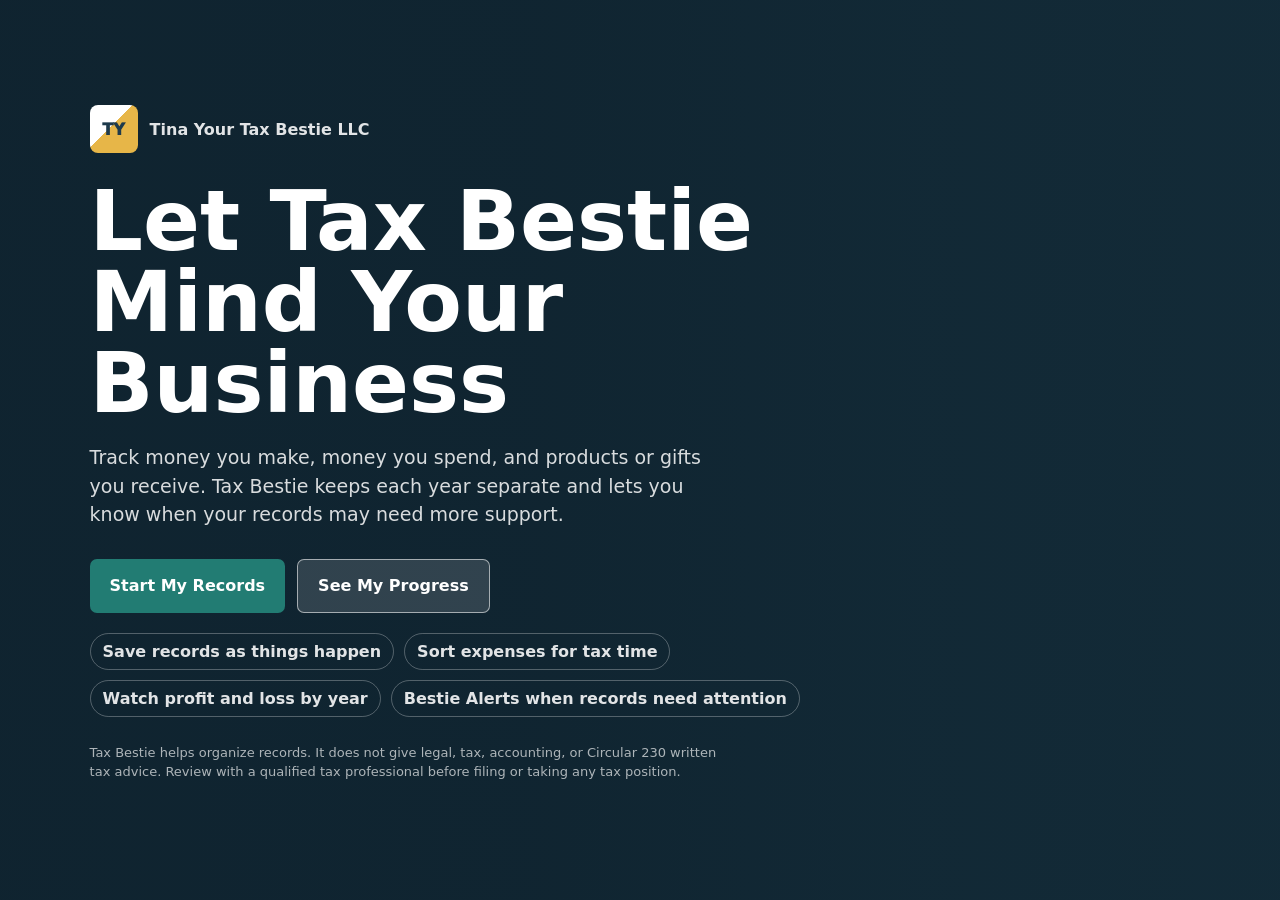
==== public/index.html @ 68f838fa "Clarify current saved profit loss" ====
<!doctype html>
<html lang="en">
<head>
  <meta charset="utf-8">
  <meta name="viewport" content="width=device-width, initial-scale=1">
  <meta name="theme-color" content="#227c73">
  <meta name="apple-mobile-web-app-capable" content="yes">
  <meta name="apple-mobile-web-app-title" content="TYTB Records">
  <title>Tina Your Tax Bestie Profit Motive MVP</title>
  <link rel="manifest" href="manifest.json">
  <link rel="icon" href="icon.svg" type="image/svg+xml">
  <link rel="apple-touch-icon" href="icon.svg">
  <link rel="stylesheet" href="styles.css?v=73">
</head>
<body class="landing-active" data-view="dashboard">
  <section class="landing" id="landingPage" aria-label="Tax Bestie landing page">
    <div class="landing-bg" aria-hidden="true"></div>
    <div class="landing-content">
      <div class="landing-brand">
        <div class="logo" aria-hidden="true">TY</div>
        <span>Tina Your Tax Bestie LLC</span>
      </div>
      <h1>Let Tax Bestie Mind Your Business</h1>
      <p>Track money you make, money you spend, and products or gifts you receive. Tax Bestie keeps each year separate and lets you know when your records may need more support.</p>
      <div class="landing-actions">
        <button class="primary" id="enterApp" type="button">Start My Records</button>
        <button class="secondary-light" id="previewApp" type="button">See My Progress</button>
      </div>
      <div class="landing-points">
        <span>Save records as things happen</span>
        <span>Sort expenses for tax time</span>
        <span>Watch profit and loss by year</span>
        <span>Bestie Alerts when records need attention</span>
      </div>
      <p class="landing-disclaimer">Tax Bestie helps organize records. It does not give legal, tax, accounting, or Circular 230 written tax advice. Review with a qualified tax professional before filing or taking any tax position.</p>
    </div>
  </section>
  <div class="app">
    <aside>
      <div class="brand">
        <div class="logo" aria-hidden="true">TY</div>
        <div>
          <h1 id="brandName">Tina Your Tax Bestie LLC</h1>
          <p>Business records and profit tracker</p>
        </div>
      </div>
      <nav>
        <button class="nav active" data-view="dashboard">Home</button>
        <button class="nav" data-view="capture">Add Record</button>
        <button class="nav" data-view="records">Progress</button>
        <button class="nav" data-view="factors">Bestie Alert</button>
        <button class="nav" data-view="imports">More</button>
      </nav>
      <div class="notice" id="sideDisclaimer"></div>
    </aside>

    <main>
      <header>
        <div>
          <h2 id="viewTitle">Home</h2>
          <p id="viewSub">Pick your business and year. Then add what came in, what went out, or what you received.</p>
        </div>
        <div class="actions">
          <label class="compact">Business<select id="businessFilter"></select></label>
          <label class="compact">Tax Year <button class="info" data-tip="A tax year usually means January 1 through December 31.">i</button><select id="taxYear"></select></label>
          <button class="primary" id="addRecordBtn" title="Add income, expense, or product/gift for the selected business and tax year.">Add Record</button>
          <button class="ghost" id="clearEntryTopBtn" type="button" title="Clear the entry you are working on. Saved records stay in place.">Reset Entry</button>
          <button class="ghost danger" id="resetAllDataTopBtn" type="button">Reset All Data</button>
          <a class="button ghost" id="exportSelectedYear" href="api/export.csv">Export Year CSV</a>
        </div>
      </header>

      <section class="view active" id="dashboard">
        <div class="grid">
          <article class="panel span-12 dashboard-intro">
            <div class="section-title">
              <h3>Start Here</h3>
              <p class="muted">Pick your business and tax year. Then add money made, money spent, or products/gifts received. Tax Bestie sorts the record and watches when the file may need stronger support.</p>
            </div>
            <div class="dashboard-steps">
              <div><strong>1</strong><span>Choose the business and year.</span></div>
              <div><strong>2</strong><span>Tap Add or open Add Record.</span></div>
              <div><strong>3</strong><span>Review money made, money spent, and profit or loss.</span></div>
            </div>
          </article>
          <article class="panel span-12 install-panel">
            <div class="section-title">
              <h3>Use On Your Phone</h3>
              <p class="muted">This is ready to install after hosting. Open the secure web link on your phone, then choose Add to Home Screen. The local preview works on this computer only.</p>
            </div>
          </article>
          <article class="metric"><span>Money made</span><strong id="incomeTotal">$0</strong></article>
          <article class="metric warn"><span>Money spent</span><strong id="expenseTotal">$0</strong></article>
          <article class="metric gold"><span>Profit / loss</span><strong id="netTotal">$0</strong></article>
          <article class="metric blue"><span>5-year lookback</span><strong id="profitYears">0 losses</strong></article>
          <article class="panel span-8">
            <div class="section-title">
              <h3>Business Progress <button class="info" data-tip="Money made minus money spent by year. This is an educational recordkeeping signal only. Consult a qualified tax professional.">i</button></h3>
            </div>
            <div id="profitAlert"></div>
            <div class="chart" id="yearChart"></div>
            <div class="table-wrap" id="profitLossTable"></div>
          </article>
          <article class="panel span-4">
            <div class="section-title">
              <h3>Record Strength <button class="info" data-tip="Shows whether records have dates, amounts, receipts, notes, and support. It does not decide tax treatment.">i</button></h3>
            </div>
            <div class="gauge"><div id="scoreBar"></div></div>
            <div class="score" id="score">0%</div>
            <p class="muted" id="scoreText">Add records and supporting details.</p>
          </article>
        </div>
      </section>

      <section class="view" id="businesses">
        <div class="grid">
          <article class="panel span-5">
            <div class="section-title">
              <h3 id="businessFormTitle">Add Business / Activity</h3>
              <p class="muted">Keep each business activity separate for cleaner records and Section 183 analysis.</p>
            </div>
            <form id="businessForm" class="form-grid">
              <input type="hidden" id="businessId">
              <label class="span-6">Business / Activity Name<input id="businessName" list="businessSuggestions" required placeholder="Type your business or activity"></label>
              <label class="span-6">Business Type<input id="businessType" required placeholder="Example: creator, rideshare, delivery, professional service"></label>
              <label class="span-12">Description<textarea id="businessDescription" placeholder="What this business/activity does and how it earns income"></textarea></label>
              <label class="span-12 compact"><input type="checkbox" id="businessActive" checked> Active</label>
              <div class="span-12 actions">
                <button class="primary" type="submit">Save Business</button>
                <button type="button" class="ghost" id="newBusiness">New Business</button>
              </div>
            </form>
          </article>
          <article class="panel span-7">
            <div class="section-title"><h3>Business Activities</h3></div>
            <div class="table-wrap" id="businessTable"></div>
          </article>
          <article class="panel span-12">
            <div class="section-title"><h3>Shared Expense Example</h3></div>
            <p class="muted">If a computer, camera, microphone, or software subscription is used by more than one activity, enter one record per business with the allocation percentage and evidence note. Example: a $2,000 computer used 60% for YouTube and 40% for Tina's Tax Resolution would be recorded as two allocated records. Large equipment should be flagged for tax professional review.</p>
          </article>
        </div>
      </section>

      <section class="view" id="capture">
        <div class="grid">
          <article class="panel span-12 capture-setup">
            <div class="section-title">
              <h3>Selected Record File</h3>
              <p class="muted">Use the business and tax year selected at the top. A tax year means January 1 through December 31.</p>
            </div>
            <div id="taxYearRangeHelp" class="tax-year-range">Choose a tax year to see the January 1 through December 31 record period.</div>
          </article>
          <article class="panel span-12 record-wizard-panel">
            <div class="section-title">
              <h3>Guided Record Entry</h3>
              <p class="muted">Answer one question at a time. Tax Bestie organizes the record and suggests a Schedule C organizer line when needed.</p>
            </div>
            <div class="wizard-progress">
              <div class="progress-meta"><span id="recordWizardStep">Step 1</span><span id="recordWizardPercent">0% complete</span></div>
              <div class="progress-track"><div class="progress-fill" id="recordWizardFill"></div></div>
              <div class="progress-steps" id="recordWizardProgressSteps" aria-label="Tax Bestie entry progress"></div>
            </div>
            <div class="record-type-tabs" id="recordTypeTabs" aria-label="Choose record type">
              <button type="button" data-wizard-start-type="cash_income" title="Money made from business activities, including payments, payouts, cash, checks, platform income, and brand deals.">Business Income</button>
              <button type="button" data-wizard-start-type="cash_expense" title="Money spent to run or operate the business or provide products/services. Tax Bestie suggests a Schedule C organizer line.">Business Expense</button>
              <button type="button" data-wizard-start-type="noncash_income" title="Non-cash item received in exchange for a service, review, promotion, post, or brand deal.">Product / Gift</button>
            </div>
            <div class="wizard-card" id="recordWizardCard"></div>
            <div class="actions form-actions wizard-actions">
              <button class="ghost" id="recordWizardBack" type="button">Back</button>
              <button class="primary" id="recordWizardNext" type="button">Next</button>
              <button class="primary field-hidden" id="recordWizardSave" type="button">Save Record</button>
              <button class="ghost" id="recordWizardReset" type="button" title="Clear this entry and start again. Saved records stay in place.">Reset Entry</button>
            </div>
            <div class="wizard-live-preview" id="wizardLivePreview"></div>
            <div class="post-save-panel field-hidden" id="wizardPostSavePanel">
              <strong>Saved.</strong>
              <span id="wizardPostSaveText">Add another item for this business and tax year, or review the year.</span>
              <div class="actions">
                <button class="primary" type="button" data-post-add-type="cash_income">Add Income</button>
                <button class="primary" type="button" data-post-add-type="cash_expense">Add Expense</button>
                <button class="ghost" type="button" data-post-add-type="noncash_income">Add Product / Gift</button>
                <button class="ghost" type="button" data-new-record-different-year>New Record / Different Year</button>
                <button class="ghost" type="button" id="wizardCompleteYearReview">Review This Year</button>
              </div>
            </div>
          </article>
          <article class="panel span-12 simple-entry field-hidden" aria-hidden="true">
            <div class="section-title">
              <h3>Step 2: Add What Happened</h3>
              <p class="muted">Save money made, money spent, or a product/gift/barter item. Tax Bestie asks a quick follow-up only when the record needs it.</p>
            </div>
            <form id="simpleEntryForm" class="simple-form">
              <div class="span-12 entry-choice" aria-label="Choose entry type">
                <button class="entry-card income" type="button" data-simple-preset="cash_income">
                  <span>Money In</span>
                  <strong>Money I made</strong>
                  <small>Cash, check, platform payout, brand deal, crypto, product/gift/barter</small>
                </button>
                <button class="entry-card expense active" type="button" data-simple-preset="cash_expense">
                  <span>Money Out</span>
                  <strong>Money I spent</strong>
                  <small>Studio time, computer, mic, software, ads, contractor</small>
                </button>
                <button class="entry-card gift" type="button" data-simple-preset="noncash_income">
                  <span>Product / Gift</span>
                  <strong>Something I received</strong>
                  <small>Product, trip, service, or item received for content or work</small>
                </button>
              </div>
              <label class="simple-type-field">Entry type
                <select id="simpleType" onchange="updateSimpleMappingPreview()">
                  <option value="cash_expense">Expense I paid - money went out</option>
                  <option value="cash_income">Income / payout I received - money came in</option>
                  <option value="noncash_income">Gift / Barter / Product received for services</option>
                </select>
              </label>
              <label class="span-6">Business / Activity
                <input id="simpleBusinessSearch" list="businessSuggestions" placeholder="Type your business/activity or start with ube, inst, tru, tax">
                <datalist id="businessSuggestions"></datalist>
                <select id="simpleBusiness"></select>
                <span class="helper" id="businessSuggestHint">Choose or create the activity this record belongs to.</span>
              </label>
              <label>Date<input id="simpleDate" type="date" required></label>
              <label><span id="simpleAmountLabel">Amount paid</span><input id="simpleAmount" type="text" inputmode="decimal" autocomplete="off" placeholder="0.00" required></label>
              <label><span id="simplePaymentLabel">Payment type</span>
                <select id="simplePaymentType"></select>
              </label>
              <label class="span-6 field-hidden" id="cryptoBusinessField"><span>Was this crypto received for this business?</span>
                <select id="cryptoBusinessStatus">
                  <option value="">Select one</option>
                  <option value="yes">Yes - business payment for services/content/sponsorship/tip</option>
                  <option value="no">No - personal or investment crypto</option>
                  <option value="unsure">Not sure - ask a qualified tax professional</option>
                </select>
                <span class="helper">Only business crypto payments are included in this app's profit/loss. Personal or investment crypto is not saved here.</span>
              </label>
              <label class="span-6" id="simpleWhatField"><span id="simpleWhatLabel">What was it?</span> <input id="simpleWhat" oninput="updateSimpleMappingPreview()" onkeyup="updateSimpleMappingPreview()" placeholder="Studio time, computer, mic, software, ads, contractor"><span class="helper mapping-preview empty" id="simpleSchedulePreview">Optional: type the expense you paid to see the Schedule C mapping.</span></label>
              <label class="span-6" id="simpleWhoField"><span id="simpleWhoLabel">Payer</span><input id="simpleWho" placeholder="Optional"></label>
              <label class="span-6 gift-review-field field-hidden" id="giftReviewField"><span id="giftReviewLabel">Gift / product review</span>
                <select id="giftExchangeStatus" onchange="updateSimpleMappingPreview()"></select>
                <span class="helper" id="giftReviewHint">The app will ask only when a gift, barter, product, giveaway, or promo item is relevant.</span>
              </label>
              <div class="span-12 bestie-quick-check field-hidden" id="bestieQuickCheck"></div>
              <div class="span-12 fmv-help field-hidden" id="fmvHelp">
                <strong>FMV evidence helper:</strong> For products, trips, barter, prizes, crypto, or brand items, save how you found the dollar value at the time received or paid. Useful proof can include a retail page screenshot, comparable sale, invoice, contract, exchange price, or qualified appraisal. IRS references: <a href="https://www.irs.gov/publications/p561" target="_blank" rel="noreferrer">Pub. 561 FMV principles</a> and <a href="https://www.irs.gov/publications/p525#en_US_2025_publink1000229556" target="_blank" rel="noreferrer">Pub. 525 barter income</a>. Educational only; confer with a qualified tax professional.
              </div>
              <label class="span-6" id="simplePurposeField"><span id="simplePurposeLabel">Short note</span><textarea id="simplePurpose" oninput="updateSimpleMappingPreview()" onkeyup="updateSimpleMappingPreview()" placeholder="Optional note"></textarea></label>
              <label class="span-6" id="simpleProofField">Receipt / Screenshot / Proof<input id="simpleEvidenceFile" type="file" accept="image/*,.pdf" capture="environment"><span class="helper" id="simpleEvidenceHint">Optional proof.</span></label>
              <div class="span-12 actions form-actions">
                <button class="primary" type="submit">Save Simple Entry</button>
                <button type="button" class="ghost" id="clearSimpleForm">Clear This Entry</button>
                <button type="button" class="ghost" id="openAdvancedForm">Add Tax-Pro Details</button>
              </div>
            </form>
            <div class="post-save-panel field-hidden" id="postSavePanel">
              <strong>Saved.</strong>
              <span id="postSaveText">Add another item for this business and tax year, or review progress.</span>
              <div class="actions">
                <button class="primary" type="button" id="addMoreEntry">Add More</button>
                <button class="ghost" type="button" data-new-record-different-year>New Record / Different Year</button>
                <button class="ghost" type="button" id="completeYearReview">Review Progress</button>
              </div>
            </div>
          </article>
          <article class="panel span-12 advanced-record-panel field-hidden" aria-hidden="true">
            <div class="section-title">
              <h3 id="formTitle">Advanced Record</h3>
              <p class="muted">Use this only when you need Schedule C, crypto, allocation, FMV, or detailed evidence fields.</p>
            </div>
            <div class="alert">
              <strong>Substantiation reminder:</strong> For travel, meals, gifts, listed property, vehicles, computers, cameras, phones, and mixed-use equipment, preserve the amount, date/time/place, business purpose, and business relationship or recipient. Evidence can include receipts, mileage logs, calendars, contracts, screenshots, platform reports, and contemporaneous notes. Educational only; consult a qualified tax professional.
            </div>
            <form id="recordForm" class="form-grid advanced-hidden">
              <input type="hidden" id="recordId">
              <label>Business / Activity<select id="recordBusiness"></select></label>
              <label>Record Type<select id="recordType">
                <option value="cash_income">Income / payout I received - money came in</option>
                <option value="cash_expense">Expense I paid - money went out</option>
                <option value="noncash_income">Non-cash income / brand gift / barter for services</option>
                <option value="crypto_income">Crypto income</option>
                <option value="crypto_expense">Crypto expense</option>
              </select></label>
              <label>Tax Year<input id="recordTaxYear" type="number" min="2000" max="2100" required></label>
              <label>Date<input id="recordDate" type="date" required></label>
              <label>USD Amount / FMV <button class="info" data-tip="FMV means fair market value: the estimated dollar value at the time received. If a product, trip, crypto, or other item is received in exchange for content, promotion, services, reviews, or brand work, it may need to be tracked as income at FMV. Consult a qualified tax professional.">i</button><input id="recordAmount" type="text" inputmode="decimal" autocomplete="off" placeholder="0.00" required></label>
              <div class="field-block">
                <div class="field-label">Business Use % <button type="button" class="info" data-tip="Use this when an item is partly business and partly personal, or shared between activities. Example: a camera used 80% for content and 20% personal. Educational only; consult a qualified tax professional.">i</button></div>
                <div class="percent-control">
                  <input id="allocationPercent" type="number" inputmode="decimal" step="0.01" min="0" max="100" value="100" aria-label="Business use percentage">
                  <span>%</span>
                </div>
                <div class="percent-presets">
                  <button type="button" data-allocation="100">100%</button>
                  <button type="button" data-allocation="75">75%</button>
                  <button type="button" data-allocation="50">50%</button>
                  <button type="button" data-allocation="25">25%</button>
                </div>
                <span class="helper">Use 100% only when the item is only for this business. Use a lower percent for mixed-use items like a phone, computer, camera, car, internet, or home office.</span>
                <div class="mini-help">
                  <strong>Common percentage rules:</strong>
                  <span>Meals are often limited to 50%. Certain DOT/transportation worker meals may use 80%. Home office can use simplified square-foot method or actual expense method. Vehicle expenses may use standard mileage or actual expenses. Rates and limits can change by tax year. Educational only.</span>
                </div>
              </div>
              <label>Asset Review<select id="assetReview">
                <option value="not_needed">Not needed</option>
                <option value="review_needed">Tax pro review needed</option>
                <option value="equipment_asset">Equipment/asset review</option>
                <option value="possible_depreciation">Possible depreciation or Section 179 review</option>
              </select></label>
              <label>Category<input id="recordCategory" placeholder="Studio time, AdSense, brand gift"></label>
              <label>Schedule C Line<select id="scheduleLine"></select><span id="scheduleHint" class="helper"></span></label>
              <label><span id="counterpartyLabel">Payer / Payee / Provider</span><input id="counterparty" placeholder="YouTube, brand, client, Amazon, studio, exchange"></label>
              <label>Description<input id="description" placeholder="What happened?"></label>
              <label class="span-6">FMV Method<input id="fmvMethod" placeholder="Retail page screenshot, contract, invoice, exchange price"></label>
              <label>Crypto Asset<input id="cryptoAsset" placeholder="BTC, ETH, USDC"></label>
              <label>Crypto Amount<input id="cryptoAmount" type="number" step="0.00000001" min="0"></label>
              <label class="span-6">Wallet / Exchange<input id="cryptoWallet" placeholder="Coinbase, wallet ending 1234"></label>
              <label class="span-6">Transaction Hash<input id="transactionHash" placeholder="Optional blockchain transaction id"></label>
              <label class="span-6">Evidence Photo / File<input id="evidenceFile" type="file" accept="image/*,.pdf" capture="environment"><span class="helper" id="evidenceFileHint">Optional receipt, screenshot, contract, or FMV proof.</span></label>
              <label class="span-6">Shared Use / Allocation Note<textarea id="sharedUseNote" placeholder="Example: Computer used 60% YouTube content and 40% tax resolution work"></textarea></label>
              <label class="span-6">Evidence Note<textarea id="evidenceNote" placeholder="Amount, date/time/place, business purpose, business relationship, receipt, contract, screenshot, contemporaneous note"></textarea></label>
              <label class="span-6">Reason for Edit<textarea id="editReason" placeholder="Required when editing or deleting; preserved in the recordkeeping history"></textarea></label>
              <div class="span-12 actions form-actions">
                <button class="primary" type="submit">Save Record</button>
                <button type="button" class="ghost" id="resetForm">New Record</button>
              </div>
            </form>
          </article>
        </div>
      </section>

      <section class="view" id="records">
        <div class="grid">
          <article class="panel span-12">
            <div class="section-title">
              <h3>Progress</h3>
              <div class="record-toggles">
                <span class="chip" id="recordsYearLabel">Showing selected year</span>
                <label class="compact"><input type="checkbox" id="showAllYears"> Show all years</label>
                <label class="compact"><input type="checkbox" id="showDeleted"> Show deleted</label>
              </div>
            </div>
            <div id="recordsYearSummary"></div>
            <div id="recordsProfitNotice"></div>
            <div id="recordsProfitPreview" class="table-wrap"></div>
            <div class="table-wrap" id="recordsTable"></div>
          </article>
          <article class="panel span-12">
            <div class="section-title"><h3>Saved Records & History <button class="info" data-tip="This change log records creates, edits, soft deletes, restores, imports, and reasons. It is for recordkeeping only and does not guarantee IRS acceptance.">i</button></h3><span class="chip" id="auditYearLabel">Showing selected year</span></div>
            <div class="table-wrap" id="auditTable"></div>
          </article>
        </div>
      </section>

      <section class="view" id="factors">
        <article class="panel">
          <div class="section-title">
              <h3>Business Check-In <button class="info" data-tip="One question at a time to organize records when losses or other facts need more support. Educational only.">i</button></h3>
            <button class="primary" id="saveFactors">Save Check-In</button>
          </div>
          <div class="alert field-hidden" id="profitReviewIntro">
            <strong>Bestie Alert:</strong> Your records may need stronger support. If this is just for personal enjoyment, these questions may not apply. If you are treating this as a business, answer the check-in questions to organize records for a qualified tax professional.
          </div>
          <div class="alert risk field-hidden" id="hobbyTreatmentIntro">
            <strong>Hobby treatment note:</strong> If you and your tax professional determine the activity is not engaged in for profit, income may still need to be reported, but ordinary hobby expenses may be limited or unavailable as deductions under current federal rules. Inventory or cost-of-goods-sold questions should be reviewed separately with a qualified tax professional. Educational only.
          </div>
          <div id="factorSummary"></div>
          <div class="checkin-progress field-hidden" id="checkinProgress">
            <div class="progress-meta"><span id="checkinProgressText">Question 1 of 9</span><span id="checkinProgressPercent">11% complete</span></div>
            <div class="progress-track"><div class="progress-fill" id="checkinProgressFill"></div></div>
          </div>
          <div id="factorList"></div>
          <div class="actions form-actions factor-save-bottom">
            <button class="ghost" id="factorBack" type="button">Back</button>
            <button class="ghost" id="saveFactorsBottom" type="button">Save & Finish Later</button>
            <button class="primary" id="factorNext" type="button">Next</button>
            <span class="muted">Creates an educational discussion summary to review with a qualified tax professional.</span>
          </div>
        </article>
      </section>

      <section class="view" id="imports">
        <div class="grid">
          <article class="panel span-6">
            <div class="section-title">
              <h3>Import / Export</h3>
              <p class="muted">Optional tools for tax pros, cleanup, and moving records.</p>
            </div>
            <textarea id="csvImport" placeholder="business_id,record_type,tax_year,event_date,amount_usd,allocation_percent,asset_review,shared_use_note,category,description,schedule_line,counterparty,fmv_method,crypto_asset,crypto_amount,crypto_wallet,transaction_hash,evidence_note"></textarea>
            <button class="primary" id="importBtn">Import CSV</button>
          </article>
          <article class="panel span-6">
            <div class="section-title"><h3>Import Notes</h3></div>
            <p class="muted">Recommended record types: cash_income, cash_expense, noncash_income, crypto_income, crypto_expense.</p>
            <p class="muted">For brand gifts, barter, products, trips, or items received in exchange for services, posts, reviews, promotion, or content, enter the fair market value in amount_usd and explain the FMV method.</p>
            <p class="muted">For crypto, enter the USD value at receipt or payment time, plus token amount and transaction hash if available.</p>
            <p class="muted">For multiple businesses, include business_id or choose the business before manual entry. Use allocation_percent and shared_use_note for shared items.</p>
          </article>
          <article class="panel span-12">
            <div class="section-title"><h3>Reset</h3><p class="muted">Use only when you want to clear all saved businesses, records, receipts, profit review answers, and history.</p></div>
            <button class="ghost danger" id="resetWalkthroughBtn" type="button">Reset All Data</button>
          </article>
        </div>
      </section>

      <section class="view" id="settings">
        <article class="panel">
          <div class="section-title">
            <h3>White-Label Settings</h3>
            <button class="primary" id="saveSettings">Save Settings</button>
          </div>
          <form class="form-grid">
            <label>Brand Name<input id="settingBrand"></label>
            <label>Advisor Name<input id="settingAdvisor"></label>
            <label>Advisor Contact<input id="settingContact"></label>
            <label>Accent Color<input id="settingAccent" type="color"></label>
            <label class="span-12">Educational Disclaimer<textarea id="settingDisclaimer"></textarea></label>
          </form>
        </article>
      </section>
    </main>
  </div>
  <div class="toast" id="toast"></div>
  <script src="app.js?v=73"></script>
</body>
</html>
---- public/styles.css ----
:root {
  --ink: #18212f;
  --muted: #657286;
  --line: #d8e0e7;
  --page: #f4f7f5;
  --panel: #ffffff;
  --navy: #1e3a4c;
  --accent: #227c73;
  --gold: #b87912;
  --rose: #a3444b;
  --blue: #3767a6;
  font-family: Inter, ui-sans-serif, system-ui, -apple-system, BlinkMacSystemFont, "Segoe UI", sans-serif;
}
* { box-sizing: border-box; }
body { margin: 0; color: var(--ink); background: var(--page); }
body.landing-active {
  overflow: hidden;
}
body.landing-active .app {
  display: none;
}
body:not(.landing-active) .landing {
  display: none;
}
.landing {
  min-height: 100vh;
  position: relative;
  display: grid;
  align-items: center;
  overflow: hidden;
  background: #132b38;
  color: #fff;
}
.landing-bg {
  position: absolute;
  inset: 0;
  background:
    linear-gradient(90deg, rgba(15,35,47,.92) 0%, rgba(15,35,47,.78) 42%, rgba(15,35,47,.28) 72%, rgba(15,35,47,.08) 100%),
    url("/landing-hero.png") center / cover no-repeat;
}
.landing-content {
  position: relative;
  z-index: 1;
  width: min(760px, calc(100% - 40px));
  margin-left: clamp(20px, 7vw, 96px);
  padding: 40px 0;
}
.landing-brand {
  display: inline-flex;
  align-items: center;
  gap: 12px;
  margin-bottom: 28px;
  color: rgba(255,255,255,.88);
  font-weight: 900;
}
.landing h1 {
  font-size: clamp(44px, 7vw, 84px);
  line-height: .96;
  max-width: 720px;
  margin-bottom: 20px;
  letter-spacing: 0;
}
.landing p {
  max-width: 650px;
  font-size: 19px;
  line-height: 1.5;
  color: rgba(255,255,255,.84);
}
.landing-actions {
  display: flex;
  flex-wrap: wrap;
  gap: 12px;
  margin: 30px 0 20px;
}
.landing-actions button {
  min-height: 54px;
  padding-inline: 20px;
  font-size: 16px;
}
.ghost.light {
  background: rgba(255,255,255,.08);
  border-color: rgba(255,255,255,.28);
  color: #fff;
}
.secondary-light {
  background: rgba(255,255,255,.14);
  border: 1px solid rgba(255,255,255,.56);
  color: #fff;
}
.landing-points {
  display: flex;
  flex-wrap: wrap;
  gap: 10px;
  margin-top: 18px;
}
.landing-points span {
  border: 1px solid rgba(255,255,255,.28);
  border-radius: 999px;
  padding: 8px 12px;
  color: rgba(255,255,255,.88);
  font-weight: 850;
}
.landing-disclaimer {
  margin-top: 26px;
  max-width: 700px;
  font-size: 13px !important;
  color: rgba(255,255,255,.66) !important;
}
button, input, select, textarea { font: inherit; }
button, .button {
  min-height: 39px;
  border: 0;
  border-radius: 7px;
  padding: 0 13px;
  background: #e8edf1;
  color: var(--ink);
  cursor: pointer;
  text-decoration: none;
  display: inline-flex;
  align-items: center;
  justify-content: center;
  gap: 7px;
  font-weight: 800;
}
button.primary, .primary { background: var(--accent); color: #fff; }
.ghost { border: 1px solid var(--line); background: #fff; }
.app { min-height: 100vh; display: grid; grid-template-columns: 290px 1fr; }
aside {
  background: var(--navy);
  color: #fff;
  height: 100vh;
  position: sticky;
  top: 0;
  padding: 22px;
  overflow: auto;
}
.brand { display: flex; gap: 12px; align-items: center; margin-bottom: 24px; }
.logo {
  width: 48px;
  height: 48px;
  display: grid;
  place-items: center;
  border-radius: 8px;
  background: linear-gradient(135deg, #fff 0 44%, #e7b648 44% 100%);
  color: var(--navy);
  font-weight: 950;
}
h1, h2, h3, h4, p { margin-top: 0; }
.brand h1 { margin: 0; font-size: 18px; line-height: 1.15; }
.brand p, .notice { color: rgba(255,255,255,.72); line-height: 1.45; font-size: 13px; }
nav { display: grid; gap: 7px; margin-bottom: 20px; }
.nav { justify-content: flex-start; background: transparent; color: rgba(255,255,255,.78); border: 1px solid transparent; }
.nav.active { background: rgba(255,255,255,.13); border-color: rgba(255,255,255,.18); color: #fff; }
.nav:not(.active):hover {
  background: rgba(255,255,255,.08);
  border-color: rgba(255,255,255,.16);
  color: #fff;
}
.nav.locked {
  opacity: .58;
}
main { padding: 24px; min-width: 0; }
header { display: flex; justify-content: space-between; gap: 16px; align-items: flex-start; margin-bottom: 18px; }
header h2 { margin-bottom: 4px; font-size: 28px; }
header p, .muted { color: var(--muted); line-height: 1.45; }
.actions { display: flex; gap: 9px; flex-wrap: wrap; align-items: end; }
.dashboard-intro {
  border-left: 5px solid var(--accent);
}
.dashboard-steps {
  display: grid;
  grid-template-columns: repeat(3, minmax(0, 1fr));
  gap: 12px;
}
.dashboard-steps div {
  min-height: 86px;
  border: 1px solid var(--line);
  border-radius: 8px;
  background: #f8fbfa;
  padding: 14px;
  display: flex;
  gap: 12px;
  align-items: flex-start;
}
.dashboard-steps strong {
  width: 30px;
  height: 30px;
  display: grid;
  place-items: center;
  border-radius: 50%;
  background: var(--accent);
  color: #fff;
  flex: 0 0 auto;
}
.dashboard-steps span {
  line-height: 1.4;
  color: var(--ink);
  font-weight: 700;
}
.form-actions {
  border-top: 1px solid var(--line);
  padding-top: 12px;
}
.form-actions .primary {
  min-width: 180px;
  min-height: 48px;
  font-size: 16px;
}
.factor-save-bottom {
  margin-top: 16px;
  align-items: center;
}
.quick-panel { border-left: 5px solid var(--accent); }
.quick-panel .muted {
  max-width: 820px;
}
.quick-actions {
  display: grid;
  grid-template-columns: repeat(4, minmax(0, 1fr));
  gap: 9px;
}
.quick-actions button { min-height: 48px; }
.view { display: none; }
.view.active { display: block; }
.grid { display: grid; grid-template-columns: repeat(12, 1fr); gap: 16px; }
.panel, .metric {
  background: var(--panel);
  border: 1px solid var(--line);
  border-radius: 8px;
  padding: 17px;
  box-shadow: 0 12px 26px rgba(24, 33, 47, .08);
}
.span-4 { grid-column: span 4; }
.span-5 { grid-column: span 5; }
.span-6 { grid-column: span 6; }
.span-7 { grid-column: span 7; }
.span-8 { grid-column: span 8; }
.span-12 { grid-column: span 12; }
.metric {
  grid-column: span 3;
  min-height: 118px;
  border-left: 5px solid var(--accent);
  display: grid;
  align-content: space-between;
}
.metric.warn { border-color: var(--rose); }
.metric.gold { border-color: var(--gold); }
.metric.blue { border-color: var(--blue); }
.metric span {
  color: var(--muted);
  text-transform: uppercase;
  letter-spacing: .08em;
  font-size: 12px;
  font-weight: 900;
}
.metric strong { font-size: 30px; overflow-wrap: anywhere; }
.section-title {
  display: flex;
  justify-content: space-between;
  gap: 12px;
  align-items: flex-start;
  margin-bottom: 12px;
}
.section-title h3 { margin: 0; font-size: 18px; }
label {
  display: grid;
  gap: 6px;
  color: var(--muted);
  font-size: 12px;
  text-transform: uppercase;
  letter-spacing: .06em;
  font-weight: 900;
}
.field-block {
  grid-column: span 3;
  display: grid;
  gap: 7px;
}
.field-label {
  color: var(--muted);
  font-size: 12px;
  text-transform: uppercase;
  letter-spacing: .06em;
  font-weight: 900;
}
.percent-control {
  display: grid;
  grid-template-columns: minmax(0, 1fr) 34px;
  align-items: center;
  border: 1px solid var(--line);
  border-radius: 7px;
  background: #fff;
}
.percent-control input {
  border: 0;
  min-height: 40px;
}
.percent-control span {
  color: var(--muted);
  font-weight: 900;
}
.percent-presets {
  display: grid;
  grid-template-columns: repeat(4, 1fr);
  gap: 6px;
}
.percent-presets button {
  min-height: 34px;
  padding: 0 6px;
  font-size: 12px;
}
label.compact { min-width: 132px; }
label.compact input { width: auto; }
input, select, textarea {
  width: 100%;
  min-height: 40px;
  border: 1px solid var(--line);
  border-radius: 7px;
  padding: 9px 10px;
  background: #fff;
  color: var(--ink);
  text-transform: none;
  letter-spacing: 0;
  font-weight: 650;
}
textarea { min-height: 90px; resize: vertical; line-height: 1.45; }
.form-grid { display: grid; grid-template-columns: repeat(12, 1fr); gap: 12px; }
.form-grid > label { grid-column: span 3; }
.form-grid > .span-6 { grid-column: span 6; }
.form-grid > .span-12 { grid-column: span 12; }
.simple-entry {
  border-left: 5px solid var(--accent);
}
.capture-setup {
  border-left: 5px solid var(--blue);
}
.tax-year-range,
.post-save-panel {
  border: 1px solid #cbdedb;
  border-radius: 8px;
  background: #eef8f5;
  padding: 12px 14px;
  color: #25483f;
  line-height: 1.45;
}
.post-save-panel {
  margin-top: 14px;
  display: grid;
  gap: 10px;
}
.post-save-panel .actions {
  align-items: center;
}
.simple-form {
  display: grid;
  grid-template-columns: repeat(12, 1fr);
  gap: 12px;
}
.simple-form > label { grid-column: span 3; }
.simple-form > .span-6 { grid-column: span 6; }
.simple-form > .span-12 { grid-column: span 12; }
.entry-choice {
  display: grid;
  grid-template-columns: repeat(2, minmax(0, 1fr));
  gap: 12px;
}
.entry-card {
  min-height: 126px;
  display: grid;
  justify-items: start;
  align-content: center;
  gap: 5px;
  padding: 16px;
  border: 2px solid var(--line);
  background: #fff;
  text-align: left;
}
.entry-card span {
  color: var(--muted);
  font-size: 12px;
  text-transform: uppercase;
  letter-spacing: .06em;
  font-weight: 950;
}
.entry-card strong {
  font-size: 26px;
  line-height: 1.1;
}
.entry-card small {
  color: var(--muted);
  font-size: 13px;
  line-height: 1.35;
  font-weight: 750;
}
.entry-card.income.active {
  border-color: var(--accent);
  background: #eaf6f3;
}
.entry-card.expense.active {
  border-color: var(--rose);
  background: #fff0f1;
}
.entry-card.gift.active,
.entry-card.crypto.active {
  border-color: var(--blue);
  background: #eef4fb;
}
.entry-more {
  display: flex;
  gap: 8px;
  flex-wrap: wrap;
}
.entry-more button {
  min-height: 38px;
}
.entry-more button.active {
  background: var(--navy);
  color: #fff;
}
.simple-type-field {
  display: none;
}
#simpleBusiness {
  display: none;
}
.record-wizard-panel {
  border-left: 5px solid var(--accent);
}
.wizard-progress {
  margin-bottom: 16px;
  border: 1px solid var(--line);
  border-radius: 8px;
  background: #f8fbfa;
  padding: 14px;
}
.wizard-card {
  display: grid;
  gap: 14px;
}
.wizard-live-preview {
  border: 1px solid var(--line);
  border-radius: 8px;
  background: #f8fbfb;
  padding: 12px;
  margin-top: 12px;
}
.live-preview-grid {
  display: grid;
  grid-template-columns: repeat(3, minmax(0, 1fr));
  gap: 10px;
}
.live-preview-grid div {
  border: 1px solid var(--line);
  border-radius: 8px;
  background: #fff;
  padding: 10px;
}
.live-preview-grid span {
  display: block;
  color: var(--muted);
  font-size: 12px;
  font-weight: 800;
  text-transform: uppercase;
}
.live-preview-grid strong {
  display: block;
  font-size: 22px;
  margin-top: 4px;
}
.live-preview-grid small {
  display: block;
  color: var(--muted);
  line-height: 1.35;
  margin-top: 5px;
}
.calculator-callout {
  border: 1px solid var(--line);
  border-radius: 8px;
  background: #fff;
  padding: 12px;
  margin: 10px 0;
  font-weight: 700;
}
.calculator-callout.profit {
  border-color: #5fb878;
  background: #f1fbf3;
}
.calculator-callout.loss {
  border-color: #d46a6a;
  background: #fff5f5;
}
.year-total-strip {
  display: grid;
  grid-template-columns: repeat(5, minmax(0, 1fr));
  gap: 8px;
  margin: 0 0 12px;
}
.year-total-strip div {
  border: 1px solid var(--line);
  border-radius: 8px;
  background: #fff;
  padding: 10px;
}
.year-total-strip span {
  display: block;
  color: var(--muted);
  font-size: 11px;
  font-weight: 900;
  text-transform: uppercase;
}
.year-total-strip strong {
  display: block;
  margin-top: 4px;
  font-size: 15px;
}
.compact-alert {
  margin-bottom: 12px;
}
.profit-path-list {
  margin: 10px 0;
  padding-left: 20px;
}
.profit-path-list li {
  margin: 4px 0;
  line-height: 1.35;
}
.record-type-tabs {
  display: grid;
  grid-template-columns: repeat(3, minmax(0, 1fr));
  gap: 8px;
  margin: 0 0 14px;
}
.record-type-tabs button {
  min-height: 46px;
  border: 1px solid var(--line);
  background: #fff;
}
.record-type-tabs button.active {
  border-color: var(--accent);
  background: #e7f4f2;
  color: var(--accent);
}
.wizard-question {
  display: grid;
  gap: 10px;
}
.wizard-question h4 {
  font-size: 24px;
  margin: 0;
}
.wizard-question p {
  margin: 0;
}
.wizard-choices {
  display: grid;
  grid-template-columns: repeat(3, minmax(0, 1fr));
  gap: 10px;
}
.wizard-choice {
  min-height: 100px;
  padding: 15px;
  display: grid;
  align-content: center;
  justify-items: start;
  text-align: left;
  border: 1px solid var(--line);
  background: #fff;
}
.wizard-choice strong {
  display: block;
  font-size: 16px;
}
.wizard-choice small {
  color: var(--muted);
  line-height: 1.35;
}
.wizard-choice.selected {
  border-color: var(--accent);
  background: #edf8f6;
  color: var(--accent);
}
.wizard-input {
  display: grid;
  gap: 7px;
  max-width: 620px;
}
.wizard-input input,
.wizard-input select {
  width: 100%;
  min-height: 48px;
  border: 1px solid var(--line);
  border-radius: 8px;
  padding: 10px 12px;
  background: #fff;
}
.wizard-date-grid {
  display: grid;
  grid-template-columns: repeat(3, minmax(0, 160px));
  gap: 10px;
}
.wizard-date-grid label {
  display: grid;
  gap: 7px;
  font-weight: 800;
}
.wizard-date-grid input {
  width: 100%;
  min-height: 48px;
  border: 1px solid var(--line);
  border-radius: 8px;
  padding: 10px 12px;
  background: #fff;
}
.wizard-date-grid input[readonly] {
  background: #eef4f3;
  color: var(--accent);
  font-weight: 900;
}
.wizard-hint,
.wizard-review {
  border: 1px solid var(--line);
  background: #f8fbfa;
  border-radius: 8px;
  padding: 12px;
  color: var(--muted);
  line-height: 1.45;
}
.wizard-review strong {
  color: var(--ink);
}
.wizard-actions {
  justify-content: flex-start;
}
.record-toggles {
  display: flex;
  gap: 8px;
  align-items: center;
  flex-wrap: wrap;
}
.danger {
  background: #f8e7e8;
  color: var(--rose);
}
.advanced-hidden {
  display: none;
}
.helper { color: var(--accent); font-size: 12px; text-transform: none; letter-spacing: 0; font-weight: 800; }
.mini-help {
  display: grid;
  gap: 4px;
  border: 1px solid #d7e5e2;
  border-radius: 7px;
  padding: 9px;
  background: #f3faf8;
  color: #365c58;
  font-size: 12px;
  line-height: 1.35;
  text-transform: none;
  letter-spacing: 0;
  font-weight: 750;
}
.mini-help strong {
  color: #174f48;
  font-weight: 950;
}
.mapping-preview {
  display: block;
  border: 1px solid #b8d9d4;
  background: #e8f5f2;
  color: #145d55;
  border-radius: 7px;
  padding: 9px;
  line-height: 1.35;
}
.mapping-preview.empty {
  border-color: var(--line);
  background: #f7f9fa;
  color: var(--muted);
}
.install-panel {
  border-left: 5px solid var(--blue);
}
.portal-panel {
  border-left: 5px solid var(--gold);
}
.segmented {
  display: inline-grid;
  grid-template-columns: 1fr 1fr;
  gap: 4px;
  padding: 4px;
  border: 1px solid var(--line);
  border-radius: 8px;
  background: #f7f9fa;
}
.segmented button {
  min-height: 34px;
  padding: 0 12px;
  background: transparent;
  color: var(--muted);
}
.segmented button.active {
  background: var(--accent);
  color: #fff;
}
.portal-summary {
  display: grid;
  grid-template-columns: repeat(4, 1fr);
  gap: 10px;
  margin-bottom: 12px;
}
.portal-summary div {
  border: 1px solid var(--line);
  border-radius: 8px;
  padding: 11px;
  background: #fbfcfd;
}
.portal-summary span {
  display: block;
  color: var(--muted);
  font-size: 11px;
  font-weight: 900;
  letter-spacing: .06em;
  text-transform: uppercase;
}
.portal-summary strong {
  display: block;
  margin-top: 5px;
  font-size: 18px;
  overflow-wrap: anywhere;
}
.portal-cards {
  display: grid;
  grid-template-columns: repeat(4, 1fr);
  gap: 10px;
}
.portal-card {
  border: 1px solid var(--line);
  border-radius: 8px;
  padding: 12px;
  background: #fff;
  display: grid;
  align-content: space-between;
  min-height: 170px;
}
.portal-card h4 {
  margin-bottom: 6px;
  font-size: 15px;
}
.portal-card p {
  color: var(--muted);
  line-height: 1.42;
  font-size: 13px;
}
.gift-review-field {
  border: 1px solid #dce6ec;
  border-radius: 8px;
  padding: 10px;
  background: #f9fbfc;
}
.field-hidden {
  display: none !important;
}
.fmv-help {
  border: 1px solid #cbdedb;
  border-left: 5px solid var(--accent);
  border-radius: 8px;
  padding: 12px;
  background: #eef8f5;
  color: #285048;
  line-height: 1.45;
  font-size: 13px;
}
.fmv-help a {
  color: #0f5c82;
  font-weight: 900;
}
.info {
  width: 22px;
  min-height: 22px;
  height: 22px;
  padding: 0;
  border-radius: 999px;
  background: #e7f1ef;
  color: var(--accent);
  font-size: 12px;
  vertical-align: middle;
  position: relative;
}
.gauge { height: 13px; background: #e8edf1; border-radius: 999px; overflow: hidden; }
.gauge div { height: 100%; width: 0; background: linear-gradient(90deg, var(--rose), var(--gold), #2f7d4d); }
.score { font-size: 44px; font-weight: 950; margin-top: 18px; }
.chart { min-height: 220px; display: flex; gap: 12px; align-items: end; border-bottom: 1px solid var(--line); padding-top: 15px; }
.bar-wrap { flex: 1; display: grid; align-items: end; gap: 7px; min-width: 34px; height: 220px; }
.bar { min-height: 4px; border-radius: 7px 7px 0 0; background: var(--accent); }
.bar.loss { background: var(--rose); }
.bar-label { text-align: center; color: var(--muted); font-size: 11px; }
.profit-text { color: #2f7d4d; }
.loss-text { color: var(--rose); }
.alert {
  border: 1px solid var(--line);
  border-left: 5px solid var(--gold);
  border-radius: 8px;
  padding: 13px;
  background: #fff8e8;
  margin-bottom: 12px;
  line-height: 1.45;
}
.alert.risk { border-left-color: var(--rose); background: #fff0f1; }
.alert.good { border-left-color: #2f7d4d; background: #edf8f1; }
.alert strong {
  display: inline-block;
  margin-bottom: 3px;
}
.record-year-summary {
  display: grid;
  grid-template-columns: minmax(220px, 2fr) repeat(3, minmax(120px, 1fr));
  gap: 10px;
  align-items: stretch;
  border: 1px solid var(--line);
  border-left: 5px solid var(--gold);
  border-radius: 8px;
  background: #fffaf0;
  padding: 12px;
  margin: 0 0 14px;
}
.record-year-summary.good { border-left-color: #2f7d4d; background: #eef8f2; }
.record-year-summary.risk { border-left-color: var(--rose); background: #fff1f2; }
.record-year-summary.warn { border-left-color: var(--gold); background: #fffaf0; }
.record-year-summary > div {
  border-right: 1px solid rgba(0,0,0,.08);
  padding-right: 10px;
}
.record-year-summary > div:last-child {
  border-right: 0;
  padding-right: 0;
}
.record-year-summary span {
  display: block;
  color: var(--muted);
  font-size: 12px;
  font-weight: 900;
  letter-spacing: .06em;
  text-transform: uppercase;
  margin-bottom: 4px;
}
.record-year-summary strong {
  display: block;
  font-size: 20px;
  font-weight: 950;
}
.record-year-summary p {
  margin-top: 5px;
  color: var(--ink);
  line-height: 1.35;
}
.mini-heading {
  margin: 4px 0 9px;
  color: var(--muted);
  font-size: 13px;
  font-weight: 950;
  letter-spacing: .06em;
  text-transform: uppercase;
}
.table-wrap { width: 100%; overflow: auto; }
table { width: 100%; border-collapse: collapse; font-size: 14px; }
th, td { border-bottom: 1px solid var(--line); text-align: left; padding: 10px 8px; vertical-align: top; }
th { color: var(--muted); font-size: 12px; text-transform: uppercase; letter-spacing: .06em; }
.chip {
  display: inline-flex;
  border-radius: 999px;
  padding: 5px 8px;
  background: #edf1f4;
  color: var(--muted);
  font-size: 12px;
  font-weight: 850;
  white-space: nowrap;
}
.chip.good { color: #2f7d4d; background: #e4f1e9; }
.chip.warn { color: var(--gold); background: #f8efd9; }
.chip.risk { color: var(--rose); background: #f8e7e8; }
.row-actions { display: flex; gap: 6px; }
.small { min-height: 32px; padding: 0 9px; font-size: 12px; }
.icon-button {
  width: 34px;
  min-width: 34px;
  padding: 0;
}
.icon-button svg {
  width: 18px;
  height: 18px;
  fill: none;
  stroke: currentColor;
  stroke-width: 2;
  stroke-linecap: round;
  stroke-linejoin: round;
}
.sr-only {
  position: absolute;
  width: 1px;
  height: 1px;
  padding: 0;
  margin: -1px;
  overflow: hidden;
  clip: rect(0, 0, 0, 0);
  white-space: nowrap;
  border: 0;
}
.factor {
  display: grid;
  grid-template-columns: 34px minmax(0, 1fr) 180px;
  gap: 12px;
  padding: 14px;
  border: 1px solid var(--line);
  border-radius: 8px;
  margin-bottom: 12px;
}
.num {
  width: 34px;
  height: 34px;
  display: grid;
  place-items: center;
  border-radius: 8px;
  background: #e7f1ef;
  color: var(--accent);
  font-weight: 950;
}
.factor h4 { margin-bottom: 5px; }
.factor textarea { grid-column: 2 / -1; min-height: 70px; }
.single-factor {
  grid-template-columns: 34px minmax(0, 1fr);
}
.single-factor .checkin-choices,
.single-factor textarea {
  grid-column: 1 / -1;
}
.checkin-progress {
  margin: 0 0 14px;
}
.progress-meta {
  display: flex;
  justify-content: space-between;
  gap: 12px;
  color: var(--muted);
  font-size: 13px;
  font-weight: 800;
  margin-bottom: 7px;
}
.progress-track {
  height: 10px;
  border-radius: 999px;
  background: #e6edf2;
  overflow: hidden;
}
.progress-fill {
  width: 0%;
  height: 100%;
  background: var(--accent);
  transition: width .18s ease;
}
.progress-steps {
  display: grid;
  grid-template-columns: repeat(auto-fit, minmax(82px, 1fr));
  gap: 8px;
  margin-top: 12px;
}
.progress-steps span {
  display: grid;
  gap: 5px;
  justify-items: center;
  align-content: start;
  min-height: 58px;
  color: var(--muted);
  font-size: 11px;
  font-weight: 800;
  text-align: center;
  line-height: 1.2;
}
.progress-steps b {
  display: grid;
  place-items: center;
  width: 26px;
  height: 26px;
  border-radius: 50%;
  border: 1px solid var(--line);
  background: #fff;
  color: var(--muted);
  font-size: 12px;
}
.progress-steps span.done {
  color: var(--accent);
}
.progress-steps span.done b {
  background: var(--accent);
  border-color: var(--accent);
  color: #fff;
}
.progress-steps span.active {
  color: var(--ink);
}
.progress-steps span.active b {
  background: var(--gold);
  border-color: var(--gold);
  color: var(--ink);
  box-shadow: 0 0 0 4px rgba(246, 198, 69, .22);
}
.checkin-choices {
  display: grid;
  grid-template-columns: repeat(3, minmax(0, 1fr));
  gap: 10px;
}
.checkin-choices button {
  border: 1px solid var(--line);
  background: #fff;
  color: var(--ink);
}
.checkin-choices button.selected {
  border-color: var(--accent);
  background: #e7f1ef;
  color: var(--accent);
}
.bestie-quick-check {
  border: 1px solid #f0d58c;
  background: #fff8df;
  border-radius: 8px;
  padding: 12px;
}
.bestie-quick-grid {
  display: grid;
  grid-template-columns: repeat(2, minmax(0, 1fr));
  gap: 10px;
}
.bestie-quick-card {
  background: #fff;
  border: 1px solid #eadcb5;
  border-radius: 8px;
  padding: 10px;
}
.bestie-quick-card h4 {
  margin: 0 0 5px;
}
.bestie-quick-card p {
  margin: 0 0 8px;
  color: var(--muted);
}
.bestie-quick-card .pill-row {
  display: flex;
  flex-wrap: wrap;
  gap: 6px;
}
.bestie-quick-card .pill {
  display: inline-flex;
  align-items: center;
  min-height: 26px;
  padding: 4px 8px;
  border-radius: 999px;
  background: #edf4f3;
  color: var(--accent);
  font-size: 12px;
  font-weight: 850;
}
.toast {
  position: fixed;
  right: 18px;
  bottom: 18px;
  background: #152232;
  color: #fff;
  border-radius: 8px;
  padding: 12px 14px;
  box-shadow: 0 16px 26px rgba(0,0,0,.2);
  display: none;
}
@media (max-width: 1050px) {
  .app { grid-template-columns: 1fr; }
  aside { position: relative; height: auto; padding: 14px; }
  nav { grid-template-columns: repeat(3, 1fr); }
  header { flex-direction: column; }
  .metric, .span-4, .span-5, .span-6, .span-7, .span-8 { grid-column: span 12; }
  .form-grid > label, .form-grid > .span-6, .simple-form > label, .simple-form > .span-6 { grid-column: span 12; }
  .field-block { grid-column: span 12; }
  .dashboard-steps { grid-template-columns: 1fr; }
  .record-year-summary { grid-template-columns: 1fr 1fr; }
  .record-year-summary > div { border-right: 0; }
  .factor { grid-template-columns: 34px minmax(0, 1fr); }
  .factor select, .factor textarea { grid-column: 1 / -1; }
  .record-type-tabs,
  .live-preview-grid,
  .wizard-choices,
  .wizard-date-grid { grid-template-columns: 1fr; }
  .bestie-quick-grid,
  .checkin-choices {
    grid-template-columns: 1fr;
  }
}

@media (max-width: 720px) {
  body { padding-bottom: 76px; }
  body.landing-active { padding-bottom: 0; }
  .landing {
    align-items: end;
  }
  .landing-bg {
    background:
      linear-gradient(180deg, rgba(15,35,47,.28) 0%, rgba(15,35,47,.72) 42%, rgba(15,35,47,.96) 100%),
      url("/landing-hero.png") center top / cover no-repeat;
  }
  .landing-content {
    width: calc(100% - 28px);
    margin: 0 auto;
    padding: 140px 0 28px;
  }
  .landing h1 {
    font-size: 45px;
  }
  .landing p {
    font-size: 16px;
  }
  .landing-actions {
    display: grid;
  }
  .app { display: block; }
  aside {
    border-bottom: 1px solid rgba(255,255,255,.14);
  }
  .brand { margin-bottom: 12px; }
  .logo { width: 40px; height: 40px; }
  .brand h1 { font-size: 16px; }
  .brand p, .notice { font-size: 12px; }
  nav {
    position: fixed;
    left: 0;
    right: 0;
    bottom: 0;
    z-index: 20;
    display: grid;
    grid-template-columns: repeat(4, 1fr);
    gap: 0;
    margin: 0;
    background: var(--navy);
    border-top: 1px solid rgba(255,255,255,.18);
    padding: 6px;
  }
  .nav {
    min-height: 54px;
    border-radius: 7px;
    justify-content: center;
    padding: 0 4px;
    font-size: 11px;
    text-align: center;
  }
  main { padding: 14px; }
  header {
    position: sticky;
    top: 0;
    z-index: 10;
    margin: -14px -14px 14px;
    padding: 12px 14px;
    background: rgba(244,247,245,.96);
    border-bottom: 1px solid var(--line);
  }
  header h2 { font-size: 22px; }
  header p { font-size: 13px; }
  .actions { width: 100%; display: grid; grid-template-columns: 1fr 1fr; }
  .actions > * { width: 100%; }
  .quick-actions { grid-template-columns: repeat(2, 1fr); }
  .portal-summary, .portal-cards { grid-template-columns: 1fr; }
  .year-total-strip, .live-preview-grid { grid-template-columns: 1fr; }
  .record-year-summary { grid-template-columns: 1fr; }
  .entry-choice { grid-template-columns: 1fr 1fr; }
  .grid { gap: 12px; }
  .panel, .metric { padding: 14px; border-radius: 7px; box-shadow: none; }
  .metric { grid-column: span 6; min-height: 98px; }
  .metric strong { font-size: 22px; }
  .section-title { display: grid; gap: 6px; }
  input, select, textarea, button, .button { min-height: 46px; }
  .form-grid { gap: 10px; }
  .table-wrap table, .table-wrap thead, .table-wrap tbody, .table-wrap tr, .table-wrap th, .table-wrap td {
    display: block;
  }
  .table-wrap thead { display: none; }
  .table-wrap tr {
    border: 1px solid var(--line);
    border-radius: 8px;
    margin-bottom: 10px;
    background: #fff;
    padding: 8px;
  }
  .table-wrap td {
    border: 0;
    padding: 6px 4px;
  }
  .row-actions { display: grid; grid-template-columns: 1fr 1fr; }
  .form-actions {
    position: sticky;
    bottom: 72px;
    z-index: 15;
    background: rgba(255,255,255,.96);
    border: 1px solid var(--line);
    border-radius: 8px;
    padding: 10px;
    box-shadow: 0 10px 22px rgba(24, 33, 47, .12);
  }
  .form-actions .primary {
    min-width: 0;
  }
  .entry-card {
    min-height: 112px;
    padding: 12px;
  }
  .entry-card strong {
    font-size: 21px;
  }
  .entry-card small {
    font-size: 12px;
  }
  .chart { min-height: 160px; }
  .bar-wrap { height: 160px; }
}
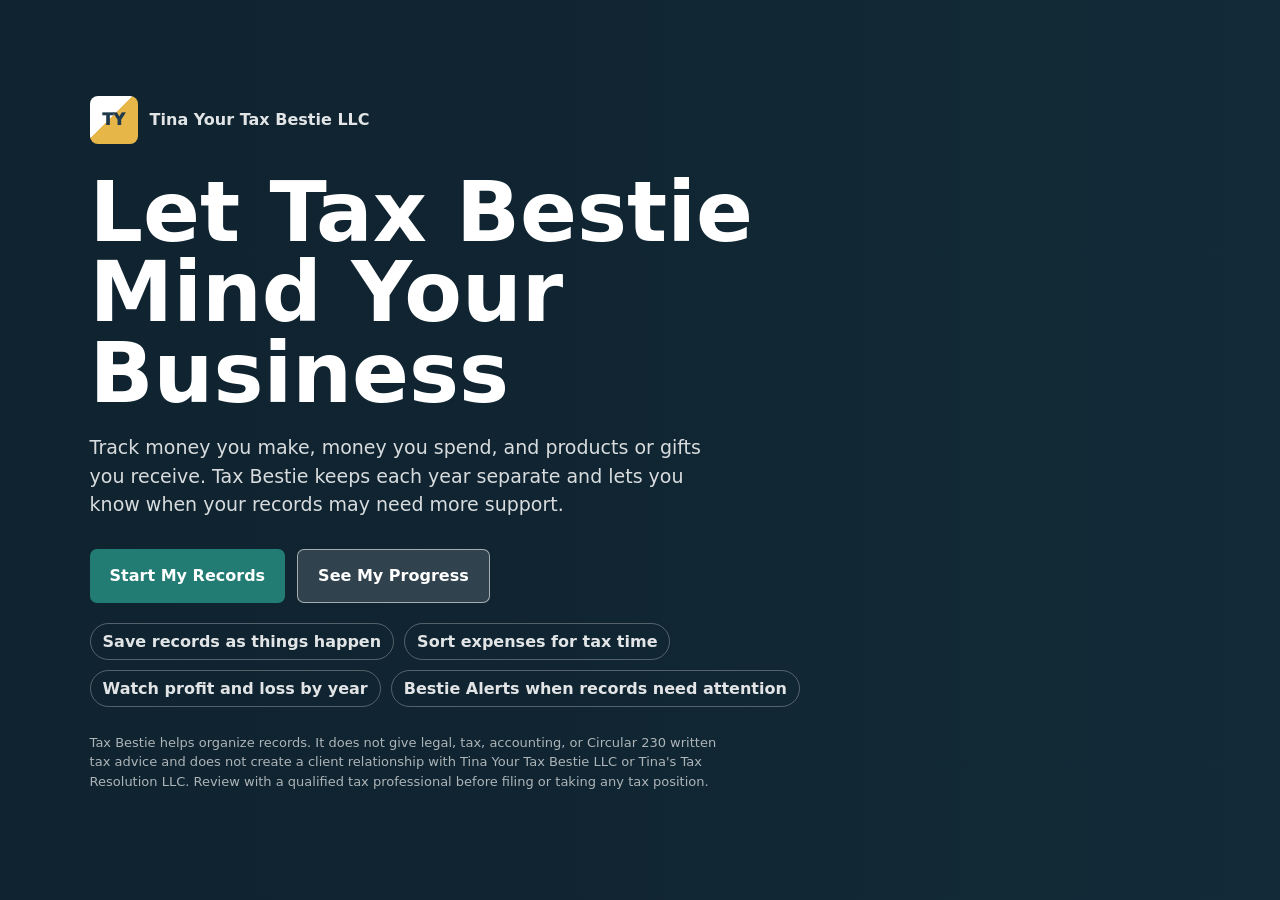
==== commit e14d07da: "Clarify record detail and client disclaimer" ====
--- a/public/index.html
+++ b/public/index.html
@@ -10,7 +10,7 @@
   <link rel="manifest" href="manifest.json">
   <link rel="icon" href="icon.svg" type="image/svg+xml">
   <link rel="apple-touch-icon" href="icon.svg">
-  <link rel="stylesheet" href="styles.css?v=73">
+  <link rel="stylesheet" href="styles.css?v=83">
 </head>
 <body class="landing-active" data-view="dashboard">
   <section class="landing" id="landingPage" aria-label="Tax Bestie landing page">
@@ -32,7 +32,7 @@
         <span>Watch profit and loss by year</span>
         <span>Bestie Alerts when records need attention</span>
       </div>
-      <p class="landing-disclaimer">Tax Bestie helps organize records. It does not give legal, tax, accounting, or Circular 230 written tax advice. Review with a qualified tax professional before filing or taking any tax position.</p>
+      <p class="landing-disclaimer">Tax Bestie helps organize records. It does not give legal, tax, accounting, or Circular 230 written tax advice and does not create a client relationship with Tina Your Tax Bestie LLC or Tina's Tax Resolution LLC. Review with a qualified tax professional before filing or taking any tax position.</p>
     </div>
   </section>
   <div class="app">
@@ -103,11 +103,12 @@
           </article>
           <article class="panel span-4">
             <div class="section-title">
-              <h3>Record Strength <button class="info" data-tip="Shows whether records have dates, amounts, receipts, notes, and support. It does not decide tax treatment.">i</button></h3>
+              <h3>Record Details <button class="info" data-tip="Shows whether saved records have basic details such as tax year, date, amount, and description. This is not receipt strength, proof strength, or a tax decision.">i</button></h3>
             </div>
             <div class="gauge"><div id="scoreBar"></div></div>
             <div class="score" id="score">0%</div>
-            <p class="muted" id="scoreText">Add records and supporting details.</p>
+            <p class="muted" id="scoreText">Add records to see basic detail status.</p>
+            <p class="muted proof-status" id="proofStatusText">Proof status appears after records are saved.</p>
           </article>
         </div>
       </section>
@@ -157,7 +158,7 @@
               <p class="muted">Answer one question at a time. Tax Bestie organizes the record and suggests a Schedule C organizer line when needed.</p>
             </div>
             <div class="wizard-progress">
-              <div class="progress-meta"><span id="recordWizardStep">Step 1</span><span id="recordWizardPercent">0% complete</span></div>
+              <div class="progress-meta"><span id="recordWizardStep">Step 1</span><span id="recordWizardPercent">0% done</span></div>
               <div class="progress-track"><div class="progress-fill" id="recordWizardFill"></div></div>
               <div class="progress-steps" id="recordWizardProgressSteps" aria-label="Tax Bestie entry progress"></div>
             </div>
@@ -181,6 +182,7 @@
                 <button class="primary" type="button" data-post-add-type="cash_income">Add Income</button>
                 <button class="primary" type="button" data-post-add-type="cash_expense">Add Expense</button>
                 <button class="ghost" type="button" data-post-add-type="noncash_income">Add Product / Gift</button>
+                <button class="ghost" type="button" id="wizardSaveLater">Save & Continue Later</button>
                 <button class="ghost" type="button" data-new-record-different-year>New Record / Different Year</button>
                 <button class="ghost" type="button" id="wizardCompleteYearReview">Review This Year</button>
               </div>
@@ -368,7 +370,7 @@
           </div>
           <div id="factorSummary"></div>
           <div class="checkin-progress field-hidden" id="checkinProgress">
-            <div class="progress-meta"><span id="checkinProgressText">Question 1 of 9</span><span id="checkinProgressPercent">11% complete</span></div>
+            <div class="progress-meta"><span id="checkinProgressText">Question 1 of 9</span><span id="checkinProgressPercent">11% done</span></div>
             <div class="progress-track"><div class="progress-fill" id="checkinProgressFill"></div></div>
           </div>
           <div id="factorList"></div>
@@ -423,6 +425,6 @@
     </main>
   </div>
   <div class="toast" id="toast"></div>
-  <script src="app.js?v=73"></script>
+  <script src="app.js?v=83"></script>
 </body>
 </html>
